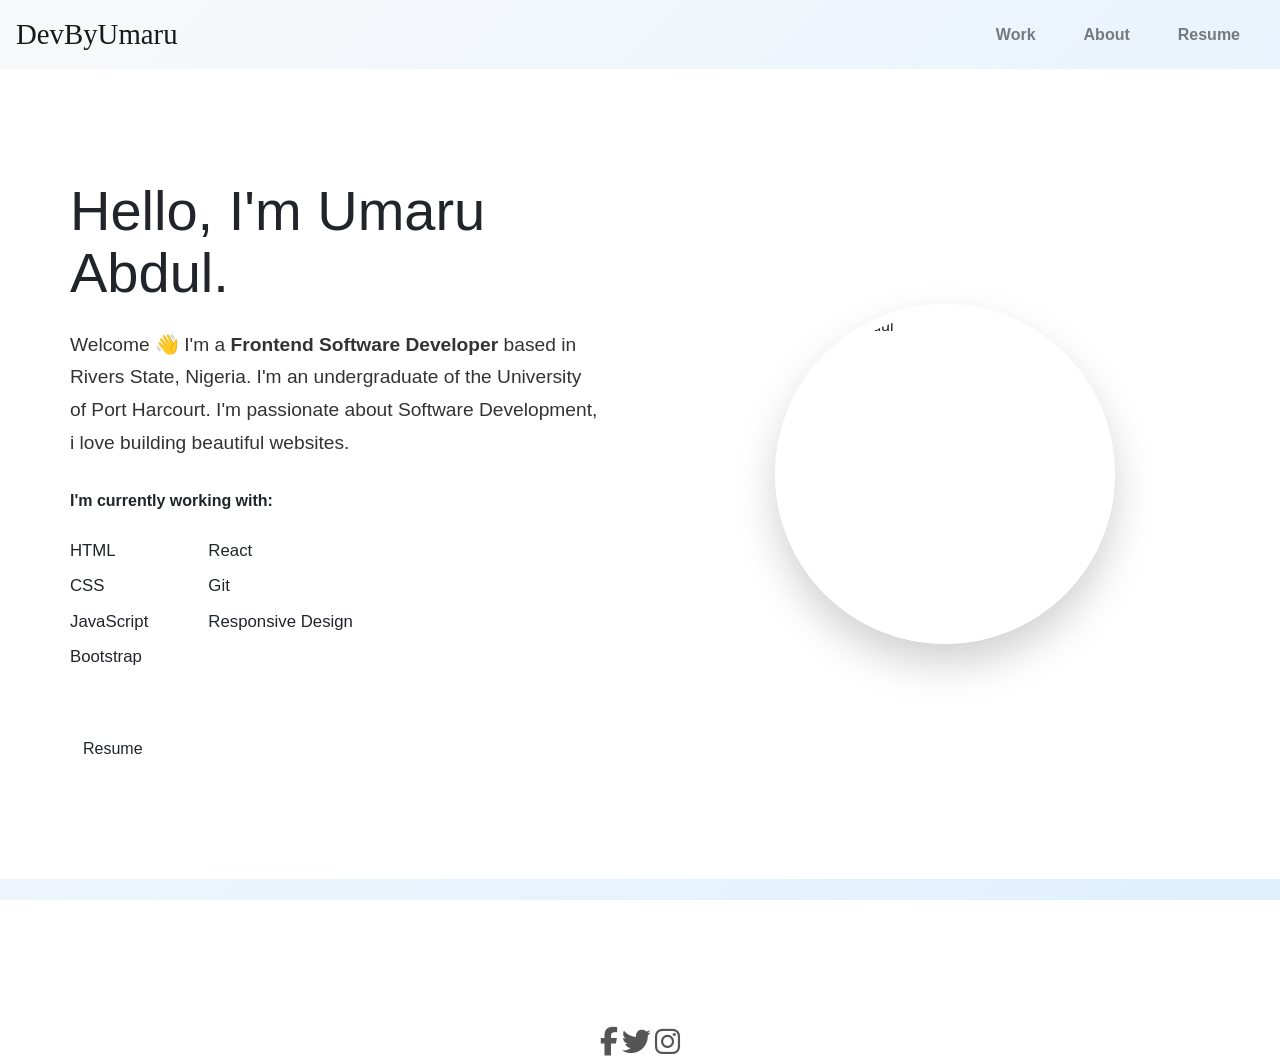
==== index.html @ cd5e600f "Add files via upload" ====
<!doctype html>
<html lang="en">
  <head>
    <meta charset="UTF-8" />
    <meta name="viewport" content="width=device-width, initial-scale=1.0" />
    <title>Umaru Abdul - Portfolio</title>

    <link rel="icon" type="image/png" href="images/favi.jpg" />

    <!---------------------- icons---------------- -->

    <link
      rel="stylesheet"
      href="https://cdnjs.cloudflare.com/ajax/libs/font-awesome/6.5.1/css/all.min.css"
    />
    <link rel="stylesheet" href="style.css" />
    <link
      rel="stylesheet"
      href="https://cdn.jsdelivr.net/npm/bootstrap@4.6.2/dist/css/bootstrap.min.css"
    />
  </head>

  <body>
    <!-- NAVBAR -->
    <nav class="navbar navbar-expand-lg navbar-light">
      <a
        class="navbar-brand"
        href="#"
        style="
          font-family: &quot;Playfair Display&quot;, serif;
          font-size: 1.8rem;
        "
      >
        DevByUmaru
      </a>

      <div class="collapse navbar-collapse" id="navbarSupportedContent">
        <ul class="navbar-nav ml-auto">
          <li class="nav-item">
            <a class="nav-link px-4" href="#"><strong>Work</strong></a>
          </li>
          <li class="nav-item">
            <a class="nav-link px-4" href="#"><strong>About</strong></a>
          </li>
          <li class="nav-item">
            <a class="nav-link px-4" href="#"><strong>Resume</strong></a>
          </li>
        </ul>
      </div>
    </nav>

    <!-- HERO SECTION -->
    <section class="hero">
      <div class="hero-container">
        <!-- Text Side -->
        <div class="text-side">
          <h1>Hello, I'm Umaru Abdul.</h1>

          <p class="welcome">
            Welcome 👋 I'm a <strong>Frontend Software Developer</strong> based
            in Rivers State, Nigeria. I'm an undergraduate of the University of
            Port Harcourt. I'm passionate about Software Development, i love
            building beautiful websites.
          </p>

          <p><strong>I'm currently working with:</strong></p>

          <div class="skills">
            <ul>
              <li>HTML</li>
              <li>CSS</li>
              <li>JavaScript</li>
              <li>Bootstrap</li>
            </ul>
            <ul>
              <li>React</li>
              <li>Git</li>
              <li>Responsive Design</li>
            </ul>
          </div>

          <a href="#" class="btn btn-resume">Resume</a>
        </div>

        <!-- Circle Image -->
        <div class="image-side">
          <img
            src="images/profile-picture.jpg"
            alt="Umaru Abdul"
            class="circle-img"
          />
        </div>
      </div>
    </section>

    <!-- Social Icons -->
    <div class="social-icons mt-5 game">
      <a
        href="https://www.facebook.com/share/1ChNPEK61k/?mibextid=wwXIfr"
        target="_blank"
        class="me-3"
      >
        <i class="fab fa-facebook-f fa-2x"></i>
      </a>
      <a href="https://x.com/kingumaru115?s=21" target="_blank" class="me-3">
        <i class="fab fa-twitter fa-2x"></i>
      </a>
      <a
        href=" https://www.instagram.com/only1umar__?igsh=MTFud2w0cndobjMzdQ%3D%3D&utm_source=qr"
        target="_blank"
        class="me-3"
      >
        <i class="fab fa-instagram fa-2x"></i>
      </a>
    </div>
  </body>
</html>
---- style.css ----
* {
  margin: 0;
  padding: 0;
  box-sizing: border-box;
}

body {
  font-family: "Segoe UI", Tahoma, Geneva, Verdana, sans-serif;

  background: linear-gradient(
    135deg,
    #f8f9fa 0%,
    #e0f0ff 100%
  ); /* Light blue-ish */
  /* Or for neutral: linear-gradient(135deg, #f4f4f4 0%, #e8e8e8 100%); */
  min-height: 100vh;
  background-attachment: fixed; /* Nice parallax feel */
}

/* ==================== HERO SECTION ==================== */
.hero {
  padding: 100px 0;
  background-color: #ffffff; /* ← This is the hero background */
  min-height: 90vh;
  display: flex;
  align-items: center;
}

.hero-container {
  display: flex;
  align-items: center;
  max-width: 1200px;
  margin: 0 auto;
  padding: 0 30px;
  gap: 80px;
}

/* Text Side */
.text-side {
  flex: 1;
}

.text-side h1 {
  font-size: 3.5rem;
  line-height: 1.1;
  margin-bottom: 25px;
}

.welcome {
  font-size: 1.2rem;
  line-height: 1.7;
  margin-bottom: 30px;
  color: #333;
}

.skills {
  display: flex;
  gap: 60px;
  margin: 25px 0 35px;
}

.skills ul {
  list-style: none;
}

.skills li {
  margin-bottom: 10px;
  font-size: 1.05rem;
}

/* Circle Image */
.image-side {
  flex: 1;
  display: flex;
  justify-content: center;
}

.circle-img {
  width: 340px;
  height: 340px;
  object-fit: cover;
  border-radius: 50%;
  box-shadow: 0 20px 40px rgba(0, 0, 0, 0.18);
  border: 10px solid #ffffff;
}

/* Button */
.btn-resume {
  background-color: red;
  color: red;
  padding: 14px 40px;
  border-radius: 50px;
  text-decoration: none;
  font-weight: bold;
  display: inline-block;
}

.btn-resume:hover {
  background-color: #c0392b;
  transform: translateY(-3px);
}

/* Mobile */
@media (max-width: 992px) {
  .hero-container {
    flex-direction: column;
    text-align: center;
    gap: 50px;
  }
  .circle-img {
    width: 280px;
    height: 280px;
  }
}

/* Social Icons Styling */
.social-icons a {
  color: #555;
  transition: all 0.3s;
}

.social-icons a:hover {
  color: #e74c3c;
  transform: translateY(-4px);
}

.social-icons .fa-2x {
  font-size: 1.8rem;
}

/* For navbar icons */
.navbar .nav-link i {
  font-size: 1.3rem;
}
.game {
  text-align: center;
  padding-top: 100px;
}
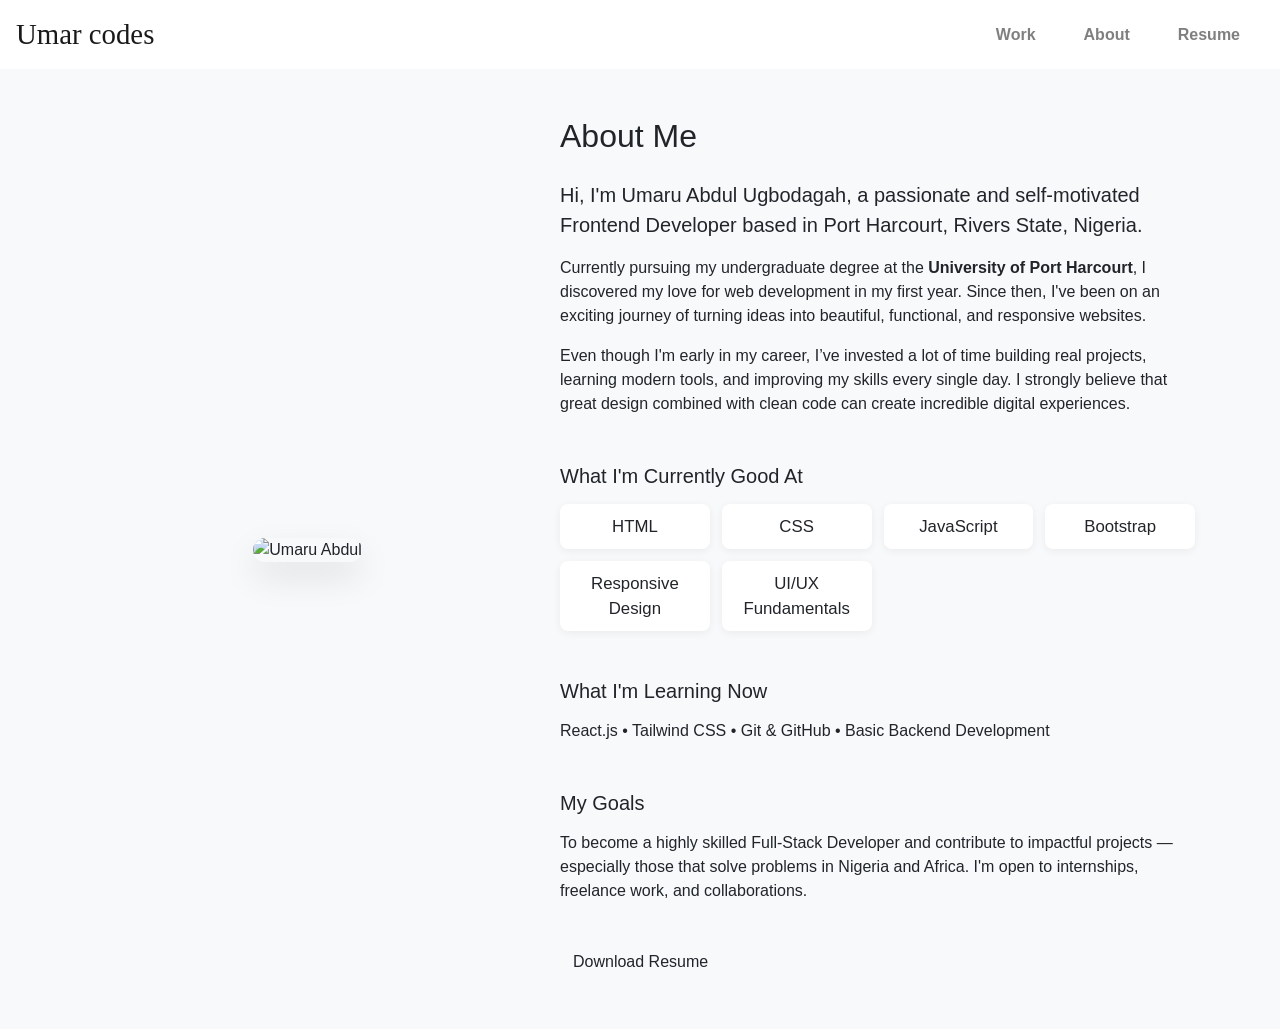
==== commit 5562cecb: "Add files via upload" ====
--- a/index.html
+++ b/index.html
@@ -3,7 +3,7 @@
   <head>
     <meta charset="UTF-8" />
     <meta name="viewport" content="width=device-width, initial-scale=1.0" />
-    <title>Umaru Abdul - Portfolio</title>
+    <title>Umaru Abdul - About</title>
 
     <link rel="icon" type="image/png" href="images/favi.jpg" />
 
@@ -31,7 +31,7 @@
           font-size: 1.8rem;
         "
       >
-        DevByUmaru
+        Umar codes
       </a>
 
       <div class="collapse navbar-collapse" id="navbarSupportedContent">
@@ -49,69 +49,71 @@
       </div>
     </nav>
 
-    <!-- HERO SECTION -->
-    <section class="hero">
-      <div class="hero-container">
-        <!-- Text Side -->
-        <div class="text-side">
-          <h1>Hello, I'm Umaru Abdul.</h1>
-
-          <p class="welcome">
-            Welcome 👋 I'm a <strong>Frontend Software Developer</strong> based
-            in Rivers State, Nigeria. I'm an undergraduate of the University of
-            Port Harcourt. I'm passionate about Software Development, i love
-            building beautiful websites.
-          </p>
-
-          <p><strong>I'm currently working with:</strong></p>
-
-          <div class="skills">
-            <ul>
-              <li>HTML</li>
-              <li>CSS</li>
-              <li>JavaScript</li>
-              <li>Bootstrap</li>
-            </ul>
-            <ul>
-              <li>React</li>
-              <li>Git</li>
-              <li>Responsive Design</li>
-            </ul>
+    <section class="about-section py-5">
+      <div class="container">
+        <div class="row align-items-center">
+          <!-- Left Side - Image -->
+          <div class="col-lg-5 text-center mb-5 mb-lg-0">
+            <img
+              src="images/about-picture.jpg"
+              alt="Umaru Abdul"
+              class="about-img"
+            />
           </div>
 
-          <a href="#" class="btn btn-resume">Resume</a>
-        </div>
+          <!-- Right Side - Content -->
+          <div class="col-lg-7">
+            <h2 class="mb-4">About Me</h2>
 
-        <!-- Circle Image -->
-        <div class="image-side">
-          <img
-            src="images/profile-picture.jpg"
-            alt="Umaru Abdul"
-            class="circle-img"
-          />
+            <p class="lead">
+              Hi, I'm <strong>Umaru Abdul Ugbodagah</strong>, a passionate and
+              self-motivated Frontend Developer based in Port Harcourt, Rivers
+              State, Nigeria.
+            </p>
+
+            <p>
+              Currently pursuing my undergraduate degree at the
+              <strong>University of Port Harcourt</strong>, I discovered my love
+              for web development in my first year. Since then, I've been on an
+              exciting journey of turning ideas into beautiful, functional, and
+              responsive websites.
+            </p>
+
+            <p>
+              Even though I'm early in my career, I’ve invested a lot of time
+              building real projects, learning modern tools, and improving my
+              skills every single day. I strongly believe that great design
+              combined with clean code can create incredible digital
+              experiences.
+            </p>
+
+            <h5 class="mt-5 mb-3">What I'm Currently Good At</h5>
+            <div class="skills-grid">
+              <span>HTML</span>
+              <span>CSS</span>
+              <span>JavaScript</span>
+              <span>Bootstrap</span>
+              <span>Responsive Design</span>
+              <span>UI/UX Fundamentals</span>
+            </div>
+
+            <h5 class="mt-5 mb-3">What I'm Learning Now</h5>
+            <p>
+              React.js • Tailwind CSS • Git & GitHub • Basic Backend Development
+            </p>
+
+            <h5 class="mt-5 mb-3">My Goals</h5>
+            <p>
+              To become a highly skilled Full-Stack Developer and contribute to
+              impactful projects — especially those that solve problems in
+              Nigeria and Africa. I'm open to internships, freelance work, and
+              collaborations.
+            </p>
+
+            <a href="#" class="btn btn-resume mt-4">Download Resume</a>
+          </div>
         </div>
       </div>
     </section>
-
-    <!-- Social Icons -->
-    <div class="social-icons mt-5 game">
-      <a
-        href="https://www.facebook.com/share/1ChNPEK61k/?mibextid=wwXIfr"
-        target="_blank"
-        class="me-3"
-      >
-        <i class="fab fa-facebook-f fa-2x"></i>
-      </a>
-      <a href="https://x.com/kingumaru115?s=21" target="_blank" class="me-3">
-        <i class="fab fa-twitter fa-2x"></i>
-      </a>
-      <a
-        href=" https://www.instagram.com/only1umar__?igsh=MTFud2w0cndobjMzdQ%3D%3D&utm_source=qr"
-        target="_blank"
-        class="me-3"
-      >
-        <i class="fab fa-instagram fa-2x"></i>
-      </a>
-    </div>
   </body>
 </html>
--- a/style.css
+++ b/style.css
@@ -1,138 +1,26 @@
-* {
-  margin: 0;
-  padding: 0;
-  box-sizing: border-box;
+.about-section {
+  background-color: #f8f9fa;
+  padding: 100px 0;
 }
 
-body {
-  font-family: "Segoe UI", Tahoma, Geneva, Verdana, sans-serif;
-
-  background: linear-gradient(
-    135deg,
-    #f8f9fa 0%,
-    #e0f0ff 100%
-  ); /* Light blue-ish */
-  /* Or for neutral: linear-gradient(135deg, #f4f4f4 0%, #e8e8e8 100%); */
-  min-height: 100vh;
-  background-attachment: fixed; /* Nice parallax feel */
+.about-img {
+  width: 100%;
+  max-width: 380px;
+  border-radius: 12px;
+  box-shadow: 0 15px 35px rgba(0, 0, 0, 0.1);
 }
 
-/* ==================== HERO SECTION ==================== */
-.hero {
-  padding: 100px 0;
-  background-color: #ffffff; /* ← This is the hero background */
-  min-height: 90vh;
-  display: flex;
-  align-items: center;
+.skills-grid {
+  display: grid;
+  grid-template-columns: repeat(auto-fit, minmax(140px, 1fr));
+  gap: 12px;
 }
 
-.hero-container {
-  display: flex;
-  align-items: center;
-  max-width: 1200px;
-  margin: 0 auto;
-  padding: 0 30px;
-  gap: 80px;
+.skills-grid span {
+  background: white;
+  padding: 10px 18px;
+  border-radius: 8px;
+  text-align: center;
+  font-size: 1.05rem;
+  box-shadow: 0 2px 8px rgba(0, 0, 0, 0.06);
 }
-
-/* Text Side */
-.text-side {
-  flex: 1;
-}
-
-.text-side h1 {
-  font-size: 3.5rem;
-  line-height: 1.1;
-  margin-bottom: 25px;
-}
-
-.welcome {
-  font-size: 1.2rem;
-  line-height: 1.7;
-  margin-bottom: 30px;
-  color: #333;
-}
-
-.skills {
-  display: flex;
-  gap: 60px;
-  margin: 25px 0 35px;
-}
-
-.skills ul {
-  list-style: none;
-}
-
-.skills li {
-  margin-bottom: 10px;
-  font-size: 1.05rem;
-}
-
-/* Circle Image */
-.image-side {
-  flex: 1;
-  display: flex;
-  justify-content: center;
-}
-
-.circle-img {
-  width: 340px;
-  height: 340px;
-  object-fit: cover;
-  border-radius: 50%;
-  box-shadow: 0 20px 40px rgba(0, 0, 0, 0.18);
-  border: 10px solid #ffffff;
-}
-
-/* Button */
-.btn-resume {
-  background-color: red;
-  color: red;
-  padding: 14px 40px;
-  border-radius: 50px;
-  text-decoration: none;
-  font-weight: bold;
-  display: inline-block;
-}
-
-.btn-resume:hover {
-  background-color: #c0392b;
-  transform: translateY(-3px);
-}
-
-/* Mobile */
-@media (max-width: 992px) {
-  .hero-container {
-    flex-direction: column;
-    text-align: center;
-    gap: 50px;
-  }
-  .circle-img {
-    width: 280px;
-    height: 280px;
-  }
-}
-
-/* Social Icons Styling */
-.social-icons a {
-  color: #555;
-  transition: all 0.3s;
-}
-
-.social-icons a:hover {
-  color: #e74c3c;
-  transform: translateY(-4px);
-}
-
-.social-icons .fa-2x {
-  font-size: 1.8rem;
-}
-
-/* For navbar icons */
-.navbar .nav-link i {
-  font-size: 1.3rem;
-}
-.game {
-  text-align: center;
-  padding-top: 100px;
-}
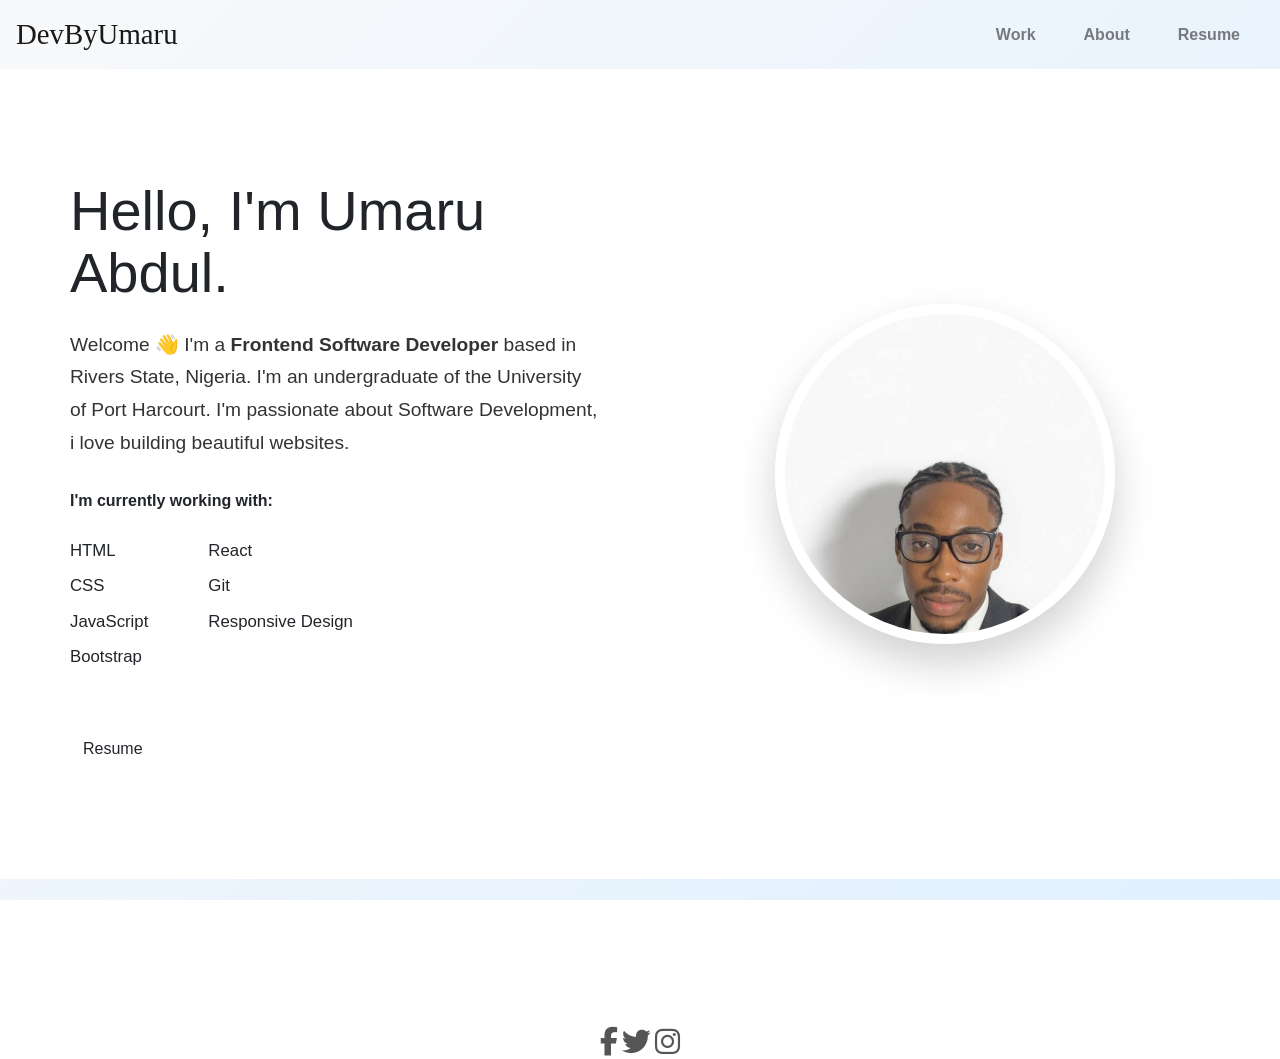
==== commit a0e408a2: "Add files via upload" ====
--- a/index.html
+++ b/index.html
@@ -3,7 +3,7 @@
   <head>
     <meta charset="UTF-8" />
     <meta name="viewport" content="width=device-width, initial-scale=1.0" />
-    <title>Umaru Abdul - About</title>
+    <title>Umaru Abdul - Portfolio</title>
 
     <link rel="icon" type="image/png" href="images/favi.jpg" />
 
@@ -25,95 +25,101 @@
     <nav class="navbar navbar-expand-lg navbar-light">
       <a
         class="navbar-brand"
-        href="#"
+        href="https://devby-umar.github.io/HOME/"
         style="
           font-family: &quot;Playfair Display&quot;, serif;
           font-size: 1.8rem;
         "
       >
-        Umar codes
+        DevByUmaru
       </a>
 
       <div class="collapse navbar-collapse" id="navbarSupportedContent">
         <ul class="navbar-nav ml-auto">
           <li class="nav-item">
-            <a class="nav-link px-4" href="#"><strong>Work</strong></a>
+            <a class="nav-link px-4" href="https://devby-umar.github.io/work/"
+              ><strong>Work</strong></a
+            >
           </li>
           <li class="nav-item">
-            <a class="nav-link px-4" href="#"><strong>About</strong></a>
+            <a
+              class="nav-link px-4"
+              href="https://devby-umar.github.io/ABOUT-UMAR/"
+              ><strong>About</strong></a
+            >
           </li>
           <li class="nav-item">
-            <a class="nav-link px-4" href="#"><strong>Resume</strong></a>
+            <a class="nav-link px-4" href="https://devby-umar.github.io/Resume/"
+              ><strong>Resume</strong></a
+            >
           </li>
         </ul>
       </div>
     </nav>
 
-    <section class="about-section py-5">
-      <div class="container">
-        <div class="row align-items-center">
-          <!-- Left Side - Image -->
-          <div class="col-lg-5 text-center mb-5 mb-lg-0">
-            <img
-              src="images/about-picture.jpg"
-              alt="Umaru Abdul"
-              class="about-img"
-            />
+    <!-- HERO SECTION -->
+    <section class="hero">
+      <div class="hero-container">
+        <!-- Text Side -->
+        <div class="text-side">
+          <h1>Hello, I'm Umaru Abdul.</h1>
+
+          <p class="welcome">
+            Welcome 👋 I'm a <strong>Frontend Software Developer</strong> based
+            in Rivers State, Nigeria. I'm an undergraduate of the University of
+            Port Harcourt. I'm passionate about Software Development, i love
+            building beautiful websites.
+          </p>
+
+          <p><strong>I'm currently working with:</strong></p>
+
+          <div class="skills">
+            <ul>
+              <li>HTML</li>
+              <li>CSS</li>
+              <li>JavaScript</li>
+              <li>Bootstrap</li>
+            </ul>
+            <ul>
+              <li>React</li>
+              <li>Git</li>
+              <li>Responsive Design</li>
+            </ul>
           </div>
 
-          <!-- Right Side - Content -->
-          <div class="col-lg-7">
-            <h2 class="mb-4">About Me</h2>
+          <a href="#" class="btn btn-resume">Resume</a>
+        </div>
 
-            <p class="lead">
-              Hi, I'm <strong>Umaru Abdul Ugbodagah</strong>, a passionate and
-              self-motivated Frontend Developer based in Port Harcourt, Rivers
-              State, Nigeria.
-            </p>
-
-            <p>
-              Currently pursuing my undergraduate degree at the
-              <strong>University of Port Harcourt</strong>, I discovered my love
-              for web development in my first year. Since then, I've been on an
-              exciting journey of turning ideas into beautiful, functional, and
-              responsive websites.
-            </p>
-
-            <p>
-              Even though I'm early in my career, I’ve invested a lot of time
-              building real projects, learning modern tools, and improving my
-              skills every single day. I strongly believe that great design
-              combined with clean code can create incredible digital
-              experiences.
-            </p>
-
-            <h5 class="mt-5 mb-3">What I'm Currently Good At</h5>
-            <div class="skills-grid">
-              <span>HTML</span>
-              <span>CSS</span>
-              <span>JavaScript</span>
-              <span>Bootstrap</span>
-              <span>Responsive Design</span>
-              <span>UI/UX Fundamentals</span>
-            </div>
-
-            <h5 class="mt-5 mb-3">What I'm Learning Now</h5>
-            <p>
-              React.js • Tailwind CSS • Git & GitHub • Basic Backend Development
-            </p>
-
-            <h5 class="mt-5 mb-3">My Goals</h5>
-            <p>
-              To become a highly skilled Full-Stack Developer and contribute to
-              impactful projects — especially those that solve problems in
-              Nigeria and Africa. I'm open to internships, freelance work, and
-              collaborations.
-            </p>
-
-            <a href="#" class="btn btn-resume mt-4">Download Resume</a>
-          </div>
+        <!-- Circle Image -->
+        <div class="image-side">
+          <img
+            src="images/profile-picture.jpg"
+            alt="Umaru Abdul"
+            class="circle-img"
+          />
         </div>
       </div>
     </section>
+
+    <!-- Social Icons -->
+    <div class="social-icons mt-5 game">
+      <a
+        href="https://www.facebook.com/share/1ChNPEK61k/?mibextid=wwXIfr"
+        target="_blank"
+        class="me-3"
+      >
+        <i class="fab fa-facebook-f fa-2x"></i>
+      </a>
+      <a href="https://x.com/kingumaru115?s=21" target="_blank" class="me-3">
+        <i class="fab fa-twitter fa-2x"></i>
+      </a>
+      <a
+        href=" https://www.instagram.com/only1umar__?igsh=MTFud2w0cndobjMzdQ%3D%3D&utm_source=qr"
+        target="_blank"
+        class="me-3"
+      >
+        <i class="fab fa-instagram fa-2x"></i>
+      </a>
+    </div>
   </body>
 </html>
--- a/style.css
+++ b/style.css
@@ -1,26 +1,138 @@
-.about-section {
-  background-color: #f8f9fa;
-  padding: 100px 0;
+* {
+  margin: 0;
+  padding: 0;
+  box-sizing: border-box;
 }
 
-.about-img {
-  width: 100%;
-  max-width: 380px;
-  border-radius: 12px;
-  box-shadow: 0 15px 35px rgba(0, 0, 0, 0.1);
+body {
+  font-family: "Segoe UI", Tahoma, Geneva, Verdana, sans-serif;
+
+  background: linear-gradient(
+    135deg,
+    #f8f9fa 0%,
+    #e0f0ff 100%
+  ); /* Light blue-ish */
+  /* Or for neutral: linear-gradient(135deg, #f4f4f4 0%, #e8e8e8 100%); */
+  min-height: 100vh;
+  background-attachment: fixed; /* Nice parallax feel */
 }
 
-.skills-grid {
-  display: grid;
-  grid-template-columns: repeat(auto-fit, minmax(140px, 1fr));
-  gap: 12px;
+/* ==================== HERO SECTION ==================== */
+.hero {
+  padding: 100px 0;
+  background-color: #ffffff; /* ← This is the hero background */
+  min-height: 90vh;
+  display: flex;
+  align-items: center;
 }
 
-.skills-grid span {
-  background: white;
-  padding: 10px 18px;
-  border-radius: 8px;
+.hero-container {
+  display: flex;
+  align-items: center;
+  max-width: 1200px;
+  margin: 0 auto;
+  padding: 0 30px;
+  gap: 80px;
+}
+
+/* Text Side */
+.text-side {
+  flex: 1;
+}
+
+.text-side h1 {
+  font-size: 3.5rem;
+  line-height: 1.1;
+  margin-bottom: 25px;
+}
+
+.welcome {
+  font-size: 1.2rem;
+  line-height: 1.7;
+  margin-bottom: 30px;
+  color: #333;
+}
+
+.skills {
+  display: flex;
+  gap: 60px;
+  margin: 25px 0 35px;
+}
+
+.skills ul {
+  list-style: none;
+}
+
+.skills li {
+  margin-bottom: 10px;
+  font-size: 1.05rem;
+}
+
+/* Circle Image */
+.image-side {
+  flex: 1;
+  display: flex;
+  justify-content: center;
+}
+
+.circle-img {
+  width: 340px;
+  height: 340px;
+  object-fit: cover;
+  border-radius: 50%;
+  box-shadow: 0 20px 40px rgba(0, 0, 0, 0.18);
+  border: 10px solid #ffffff;
+}
+
+/* Button */
+.btn-resume {
+  background-color: red;
+  color: red;
+  padding: 14px 40px;
+  border-radius: 50px;
+  text-decoration: none;
+  font-weight: bold;
+  display: inline-block;
+}
+
+.btn-resume:hover {
+  background-color: #c0392b;
+  transform: translateY(-3px);
+}
+
+/* Mobile */
+@media (max-width: 992px) {
+  .hero-container {
+    flex-direction: column;
+    text-align: center;
+    gap: 50px;
+  }
+  .circle-img {
+    width: 280px;
+    height: 280px;
+  }
+}
+
+/* Social Icons Styling */
+.social-icons a {
+  color: #555;
+  transition: all 0.3s;
+}
+
+.social-icons a:hover {
+  color: #e74c3c;
+  transform: translateY(-4px);
+}
+
+.social-icons .fa-2x {
+  font-size: 1.8rem;
+}
+
+/* For navbar icons */
+.navbar .nav-link i {
+  font-size: 1.3rem;
+}
+.game {
   text-align: center;
-  font-size: 1.05rem;
-  box-shadow: 0 2px 8px rgba(0, 0, 0, 0.06);
+  padding-top: 100px;
 }
